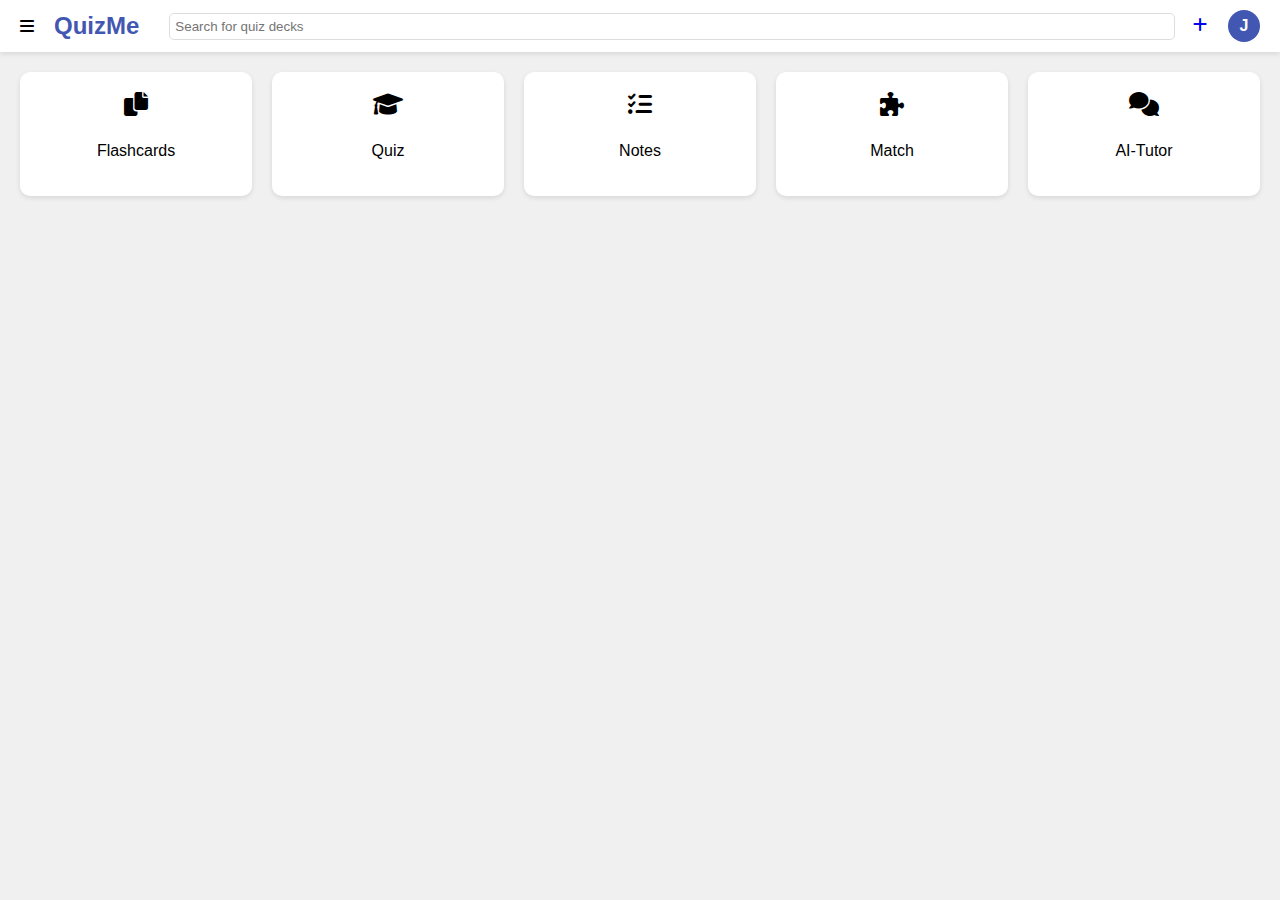
==== index.html @ e1b28b5c "First base check in" ====
<!--
/*!
Copyright © 2024 Saisha Pandit. All Rights Reserved.
Unauthorized use, modification, or distribution is strictly prohibited.
*/
-->
<!doctype html><html lang="en"><head><meta charset="UTF-8"><meta name="viewport" content="width=device-width,initial-scale=1"><title>Quizlet-like App</title><link href="https://cdnjs.cloudflare.com/ajax/libs/font-awesome/6.0.0-beta3/css/all.min.css" rel="stylesheet"><link rel="stylesheet" href="./assets/css/index.css"><link rel="stylesheet" href="./assets/css/common.css"><script src="./assets/js/index.js" type="module"></script></head><body><header class="header"><div class="header-left"><i class="fas fa-bars"></i><div class="logo">QuizMe</div></div><div class="search-bar"><input placeholder="Search for quiz decks"></div><div class="header-right"><a href="./addNewDeck.html" title="Add New Deck"><i class="fas fa-plus"></i></a><div class="user-avatar" alt="Google logo">J</div></div></header><main class="main-content"><div id="studyModes" class="study-modes"><div class="study-mode" id="flashcardMode"><i class="fas fa-copy"></i><p>Flashcards</p></div><div class="study-mode" id="multipleOptionsMode"><i class="fas fa-graduation-cap"></i><p>Quiz</p></div><div class="study-mode"><i class="fas fa-tasks"></i><p>Notes</p></div><div class="study-mode"><i class="fas fa-puzzle-piece"></i><p>Match</p></div><div class="study-mode" id="aiChatMode"><i class="fas fa-comments"></i><p>AI-Tutor</p></div></div></main></body></html>
---- assets/css/index.css ----
body {
    font-family: Arial, sans-serif;
    margin: 0;
    padding: 0;
    background-color: #f0f0f0;
}
.study-modes {
    display: grid;
    grid-template-columns: repeat(auto-fit, minmax(150px, 1fr));
    gap: 20px;
    margin-bottom: 20px;
}
.study-mode {
    background-color: #fff;
    border-radius: 10px;
    padding: 20px;
    text-align: center;
    box-shadow: 0 2px 5px rgba(0,0,0,0.1);
    cursor: pointer;
    transition: transform 0.3s ease;
}
.study-mode:hover {
    transform: translateY(-5px);
}
.study-mode i {
    font-size: 24px;
    margin-bottom: 10px;
}
.choose-study-mode {
    background-color: #4257b2;
    color: white;
    border: none;
    padding: 10px 20px;
    border-radius: 5px;
    cursor: pointer;
    width: 100%;
}
.navigation {
    display: flex;
    justify-content: space-between;
    margin-top: 20px;
}
---- assets/css/common.css ----
body {
  font-family: Arial, sans-serif;
  margin: 0;
  padding: 0;
  background-color: #f0f0f0;
}
.main-content {
  padding: 20px;
}
.header {
  background-color: #fff;
  padding: 10px;
  display: flex;
  justify-content: space-between;
  align-items: center;
  box-shadow: 0 2px 5px rgba(0,0,0,0.1);
}
.header-left, .header-right {
  display: flex;
  align-items: center;
}
.header-left > *, .header-right > * {
  margin: 0 10px;
}
.search-bar {
  flex-grow: 1;
  margin: 0 20px;
}
.search-bar input {
  width: 100%;
  padding: 5px;
  border: 1px solid #ddd;
  border-radius: 5px;
}
.google-signin {
  background-color: #fff;
  border: 1px solid #ddd;
  padding: 5px 10px;
  border-radius: 5px;
  display: flex;
  align-items: center;
  cursor: pointer;
}
.google-signin img {
  width: 18px;
  margin-right: 5px;
}
.logo {
  font-size: 24px;
  font-weight: bold;
  color: #4257b2;
}
.user-avatar {
  width: 32px;
  height: 32px;
  background-color: #4257b2;
  color: white;
  border-radius: 50%;
  display: flex;
  align-items: center;
  justify-content: center;
  font-weight: bold;
}
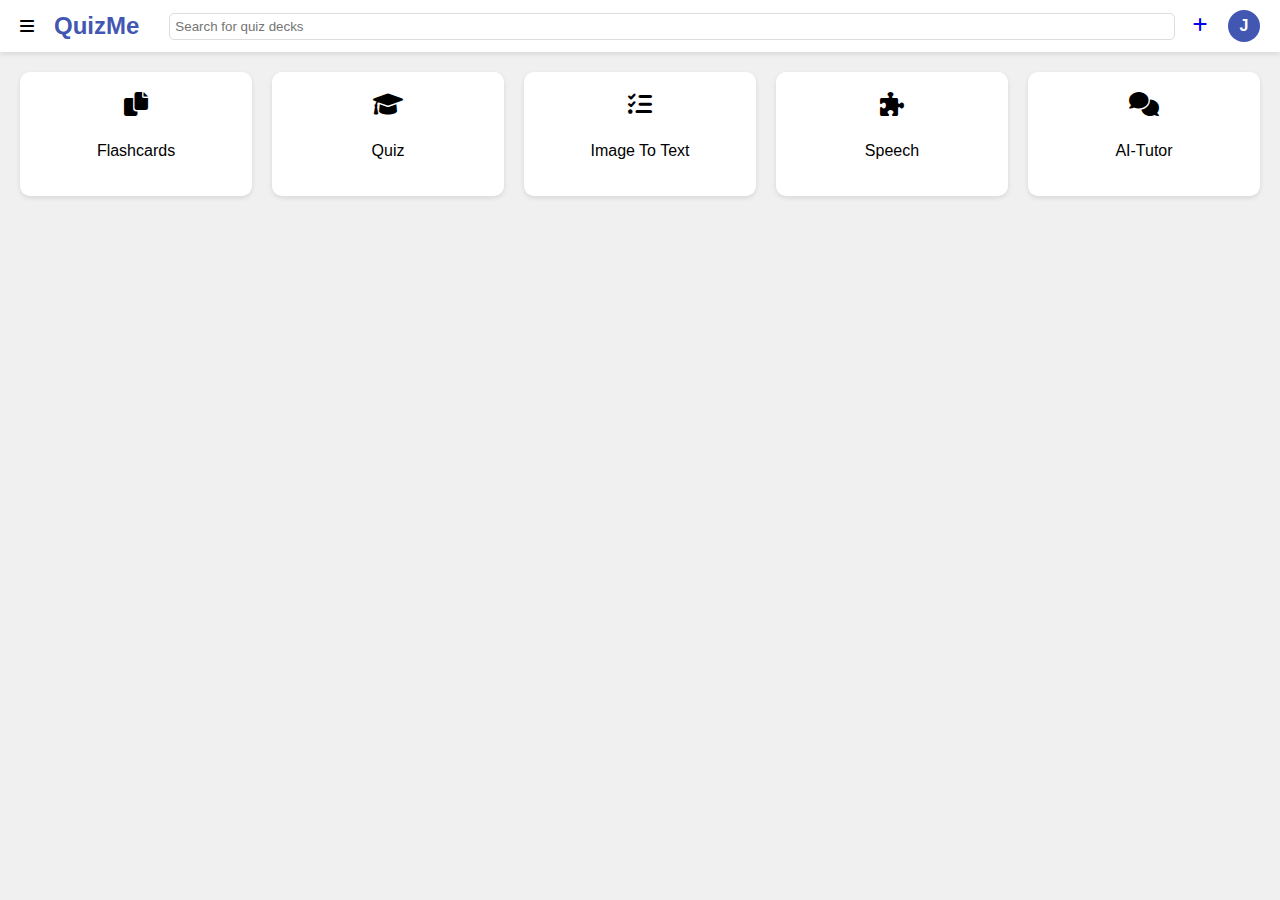
==== commit c9e65670: "Add image to text" ====
--- a/index.html
+++ b/index.html
@@ -4,4 +4,4 @@
 Unauthorized use, modification, or distribution is strictly prohibited.
 */
 -->
-<!doctype html><html lang="en"><head><meta charset="UTF-8"><meta name="viewport" content="width=device-width,initial-scale=1"><title>Quizlet-like App</title><link href="https://cdnjs.cloudflare.com/ajax/libs/font-awesome/6.0.0-beta3/css/all.min.css" rel="stylesheet"><link rel="stylesheet" href="./assets/css/index.css"><link rel="stylesheet" href="./assets/css/common.css"><script src="./assets/js/index.js" type="module"></script></head><body><header class="header"><div class="header-left"><i class="fas fa-bars"></i><div class="logo">QuizMe</div></div><div class="search-bar"><input placeholder="Search for quiz decks"></div><div class="header-right"><a href="./addNewDeck.html" title="Add New Deck"><i class="fas fa-plus"></i></a><div class="user-avatar" alt="Google logo">J</div></div></header><main class="main-content"><div id="studyModes" class="study-modes"><div class="study-mode" id="flashcardMode"><i class="fas fa-copy"></i><p>Flashcards</p></div><div class="study-mode" id="multipleOptionsMode"><i class="fas fa-graduation-cap"></i><p>Quiz</p></div><div class="study-mode"><i class="fas fa-tasks"></i><p>Notes</p></div><div class="study-mode"><i class="fas fa-puzzle-piece"></i><p>Match</p></div><div class="study-mode" id="aiChatMode"><i class="fas fa-comments"></i><p>AI-Tutor</p></div></div></main></body></html>+<!doctype html><html lang="en"><head><meta charset="UTF-8"><meta name="viewport" content="width=device-width,initial-scale=1"><title>Quizlet-like App</title><link href="https://cdnjs.cloudflare.com/ajax/libs/font-awesome/6.0.0-beta3/css/all.min.css" rel="stylesheet"><link rel="stylesheet" href="./assets/css/index.css"><link rel="stylesheet" href="./assets/css/common.css"><script src="./assets/js/index.js" type="module"></script></head><body><header class="header"><div class="header-left"><i class="fas fa-bars"></i><div class="logo">QuizMe</div></div><div class="search-bar"><input placeholder="Search for quiz decks"></div><div class="header-right"><a href="./addNewDeck.html" title="Add New Deck"><i class="fas fa-plus"></i></a><div class="user-avatar" alt="Google logo">J</div></div></header><main class="main-content"><div data-study-modes class="study-modes"><div class="study-mode" data-mode="flashcard-mode"><i class="fas fa-copy"></i><p>Flashcards</p></div><div class="study-mode" data-mode="multiple-options-mode"><i class="fas fa-graduation-cap"></i><p>Quiz</p></div><div class="study-mode" data-mode="image-to-text"><i class="fas fa-tasks"></i><p>Image To Text</p></div><div class="study-mode" data-mode="speech"><i class="fas fa-puzzle-piece"></i><p>Speech</p></div><div class="study-mode" data-mode="ai-chat"><i class="fas fa-comments"></i><p>AI-Tutor</p></div></div></main></body></html>--- a/assets/css/index.css
+++ b/assets/css/index.css
@@ -1,42 +1,5 @@
-body {
-    font-family: Arial, sans-serif;
-    margin: 0;
-    padding: 0;
-    background-color: #f0f0f0;
-}
-.study-modes {
-    display: grid;
-    grid-template-columns: repeat(auto-fit, minmax(150px, 1fr));
-    gap: 20px;
-    margin-bottom: 20px;
-}
-.study-mode {
-    background-color: #fff;
-    border-radius: 10px;
-    padding: 20px;
-    text-align: center;
-    box-shadow: 0 2px 5px rgba(0,0,0,0.1);
-    cursor: pointer;
-    transition: transform 0.3s ease;
-}
-.study-mode:hover {
-    transform: translateY(-5px);
-}
-.study-mode i {
-    font-size: 24px;
-    margin-bottom: 10px;
-}
-.choose-study-mode {
-    background-color: #4257b2;
-    color: white;
-    border: none;
-    padding: 10px 20px;
-    border-radius: 5px;
-    cursor: pointer;
-    width: 100%;
-}
-.navigation {
-    display: flex;
-    justify-content: space-between;
-    margin-top: 20px;
-}+/*!
+Copyright © 2024 Saisha Pandit. All Rights Reserved.
+Unauthorized use, modification, or distribution is strictly prohibited.
+*/
+body{font-family:Arial,sans-serif;margin:0;padding:0;background-color:#f0f0f0}.study-modes{display:grid;grid-template-columns:repeat(auto-fit,minmax(150px,1fr));gap:20px;margin-bottom:20px}.study-mode{background-color:#fff;border-radius:10px;padding:20px;text-align:center;box-shadow:0 2px 5px rgba(0,0,0,.1);cursor:pointer;transition:transform .3s ease}.study-mode:hover{transform:translateY(-5px)}.study-mode i{font-size:24px;margin-bottom:10px}.choose-study-mode{background-color:#4257b2;color:#fff;border:none;padding:10px 20px;border-radius:5px;cursor:pointer;width:100%}.navigation{display:flex;justify-content:space-between;margin-top:20px}--- a/assets/css/common.css
+++ b/assets/css/common.css
@@ -1,63 +1,5 @@
-body {
-  font-family: Arial, sans-serif;
-  margin: 0;
-  padding: 0;
-  background-color: #f0f0f0;
-}
-.main-content {
-  padding: 20px;
-}
-.header {
-  background-color: #fff;
-  padding: 10px;
-  display: flex;
-  justify-content: space-between;
-  align-items: center;
-  box-shadow: 0 2px 5px rgba(0,0,0,0.1);
-}
-.header-left, .header-right {
-  display: flex;
-  align-items: center;
-}
-.header-left > *, .header-right > * {
-  margin: 0 10px;
-}
-.search-bar {
-  flex-grow: 1;
-  margin: 0 20px;
-}
-.search-bar input {
-  width: 100%;
-  padding: 5px;
-  border: 1px solid #ddd;
-  border-radius: 5px;
-}
-.google-signin {
-  background-color: #fff;
-  border: 1px solid #ddd;
-  padding: 5px 10px;
-  border-radius: 5px;
-  display: flex;
-  align-items: center;
-  cursor: pointer;
-}
-.google-signin img {
-  width: 18px;
-  margin-right: 5px;
-}
-.logo {
-  font-size: 24px;
-  font-weight: bold;
-  color: #4257b2;
-}
-.user-avatar {
-  width: 32px;
-  height: 32px;
-  background-color: #4257b2;
-  color: white;
-  border-radius: 50%;
-  display: flex;
-  align-items: center;
-  justify-content: center;
-  font-weight: bold;
-}+/*!
+Copyright © 2024 Saisha Pandit. All Rights Reserved.
+Unauthorized use, modification, or distribution is strictly prohibited.
+*/
+body{font-family:Arial,sans-serif;margin:0;padding:0;background-color:#f0f0f0}.main-content{padding:20px}.header{background-color:#fff;padding:10px;display:flex;justify-content:space-between;align-items:center;box-shadow:0 2px 5px rgba(0,0,0,.1)}.header-left,.header-right{display:flex;align-items:center}.header-left>*,.header-right>*{margin:0 10px}.search-bar{flex-grow:1;margin:0 20px}.search-bar input{width:100%;padding:5px;border:1px solid #ddd;border-radius:5px}.google-signin{background-color:#fff;border:1px solid #ddd;padding:5px 10px;border-radius:5px;display:flex;align-items:center;cursor:pointer}.google-signin img{width:18px;margin-right:5px}.logo{font-size:24px;font-weight:700;color:#4257b2}.user-avatar{width:32px;height:32px;background-color:#4257b2;color:#fff;border-radius:50%;display:flex;align-items:center;justify-content:center;font-weight:700}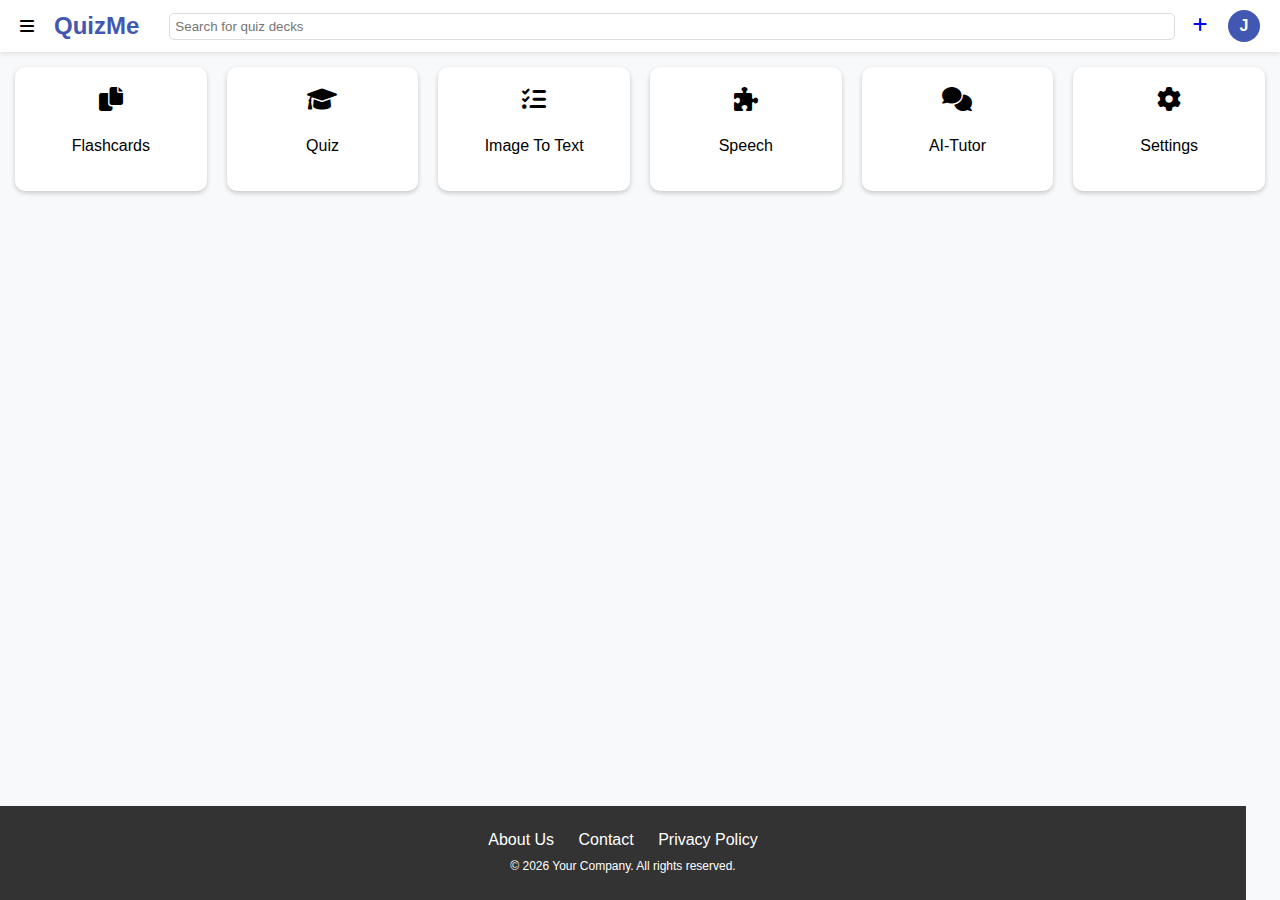
==== commit b86c018d: "Add chat functionality" ====
--- a/index.html
+++ b/index.html
@@ -4,4 +4,4 @@
 Unauthorized use, modification, or distribution is strictly prohibited.
 */
 -->
-<!doctype html><html lang="en"><head><meta charset="UTF-8"><meta name="viewport" content="width=device-width,initial-scale=1"><title>Quizlet-like App</title><link href="https://cdnjs.cloudflare.com/ajax/libs/font-awesome/6.0.0-beta3/css/all.min.css" rel="stylesheet"><link rel="stylesheet" href="./assets/css/index.css"><link rel="stylesheet" href="./assets/css/common.css"><script src="./assets/js/index.js" type="module"></script></head><body><header class="header"><div class="header-left"><i class="fas fa-bars"></i><div class="logo">QuizMe</div></div><div class="search-bar"><input placeholder="Search for quiz decks"></div><div class="header-right"><a href="./addNewDeck.html" title="Add New Deck"><i class="fas fa-plus"></i></a><div class="user-avatar" alt="Google logo">J</div></div></header><main class="main-content"><div data-study-modes class="study-modes"><div class="study-mode" data-mode="flashcard-mode"><i class="fas fa-copy"></i><p>Flashcards</p></div><div class="study-mode" data-mode="multiple-options-mode"><i class="fas fa-graduation-cap"></i><p>Quiz</p></div><div class="study-mode" data-mode="image-to-text"><i class="fas fa-tasks"></i><p>Image To Text</p></div><div class="study-mode" data-mode="speech"><i class="fas fa-puzzle-piece"></i><p>Speech</p></div><div class="study-mode" data-mode="ai-chat"><i class="fas fa-comments"></i><p>AI-Tutor</p></div></div></main></body></html>+<!doctype html><html lang="en"><head><meta charset="UTF-8"><meta name="viewport" content="width=device-width,initial-scale=1"><title>Quizlet-like App</title><link href="https://cdnjs.cloudflare.com/ajax/libs/font-awesome/6.0.0-beta3/css/all.min.css" rel="stylesheet"><link rel="stylesheet" href="./assets/css/index.css"><link rel="stylesheet" href="./assets/css/common.css"><script src="./assets/js/index.js" type="module"></script><script async src="https://pagead2.googlesyndication.com/pagead/js/adsbygoogle.js"></script><style>:root{--bg-light:#f8f9fa;--text-light:#000;--bg-dark:#121212;--text-dark:#fff;--card-bg-light:#fff;--card-bg-dark:#1e1e1e;--hover-shadow:rgba(0, 0, 0, 0.2)}body.light{background:var(--bg-light);color:var(--text-light)}body.dark{background:var(--bg-dark);color:var(--text-dark)}.study-mode{background-color:var(--card-bg-light);color:var(--text-light);border-radius:10px;padding:20px;text-align:center;box-shadow:0 2px 5px var(--hover-shadow);cursor:pointer;transition:transform .3s ease}body.dark .study-mode{background-color:var(--card-bg-dark);color:var(--text-dark);box-shadow:0 2px 5px rgba(255,255,255,.1)}.study-mode:hover{transform:translateY(-5px)}</style></head><body><header class="header"><div class="header-left"><i class="fas fa-bars"></i><div class="logo">QuizMe</div></div><div class="search-bar"><input placeholder="Search for quiz decks"></div><div class="header-right"><a href="./addNewDeck.html" title="Add New Deck"><i class="fas fa-plus"></i></a><div class="user-avatar" alt="Google logo">J</div></div></header><main class="main-content"><div data-study-modes class="study-modes"><div class="study-mode" data-mode="flashcard-mode"><i class="fas fa-copy"></i><p>Flashcards</p></div><div class="study-mode" data-mode="multiple-options-mode"><i class="fas fa-graduation-cap"></i><p>Quiz</p></div><div class="study-mode" data-mode="image-to-text"><i class="fas fa-tasks"></i><p>Image To Text</p></div><div class="study-mode" data-mode="speech"><i class="fas fa-puzzle-piece"></i><p>Speech</p></div><div class="study-mode" data-mode="ai-chat"><i class="fas fa-comments"></i><p>AI-Tutor</p></div><div class="study-mode" data-mode="app-settings"><i class="fas fa-cog"></i><p>Settings</p></div></div></main><script type="module" src="assets/js/common.js"></script><script src="./assets/js/header/page-footer.js"></script><page-footer></page-footer></body></html>--- a/assets/css/common.css
+++ b/assets/css/common.css
@@ -2,4 +2,4 @@
 Copyright © 2024 Saisha Pandit. All Rights Reserved.
 Unauthorized use, modification, or distribution is strictly prohibited.
 */
-body{font-family:Arial,sans-serif;margin:0;padding:0;background-color:#f0f0f0}.main-content{padding:20px}.header{background-color:#fff;padding:10px;display:flex;justify-content:space-between;align-items:center;box-shadow:0 2px 5px rgba(0,0,0,.1)}.header-left,.header-right{display:flex;align-items:center}.header-left>*,.header-right>*{margin:0 10px}.search-bar{flex-grow:1;margin:0 20px}.search-bar input{width:100%;padding:5px;border:1px solid #ddd;border-radius:5px}.google-signin{background-color:#fff;border:1px solid #ddd;padding:5px 10px;border-radius:5px;display:flex;align-items:center;cursor:pointer}.google-signin img{width:18px;margin-right:5px}.logo{font-size:24px;font-weight:700;color:#4257b2}.user-avatar{width:32px;height:32px;background-color:#4257b2;color:#fff;border-radius:50%;display:flex;align-items:center;justify-content:center;font-weight:700}+body{font-family:Arial,sans-serif;margin:0;padding:0;background-color:#f0f0f0}.main-content{padding:15px}.header{background-color:#fff;padding:10px;display:flex;justify-content:space-between;align-items:center;box-shadow:0 2px 5px rgba(0,0,0,.1)}.header-left,.header-right{display:flex;align-items:center}.header-left>*,.header-right>*{margin:0 10px}.search-bar{flex-grow:1;margin:0 20px}.search-bar input{width:100%;padding:5px;border:1px solid #ddd;border-radius:5px}.google-signin{background-color:#fff;border:1px solid #ddd;padding:5px 10px;border-radius:5px;display:flex;align-items:center;cursor:pointer}.google-signin img{width:18px;margin-right:5px}.logo{font-size:24px;font-weight:700;color:#4257b2}.user-avatar{width:32px;height:32px;background-color:#4257b2;color:#fff;border-radius:50%;display:flex;align-items:center;justify-content:center;font-weight:700}.navigation{display:flex;justify-content:space-between;margin-top:0}h1,h2,h3{color:#444;margin:0 0 10px}body.light{background-color:#fff;color:#000}body.dark{background-color:#000;color:#fff}